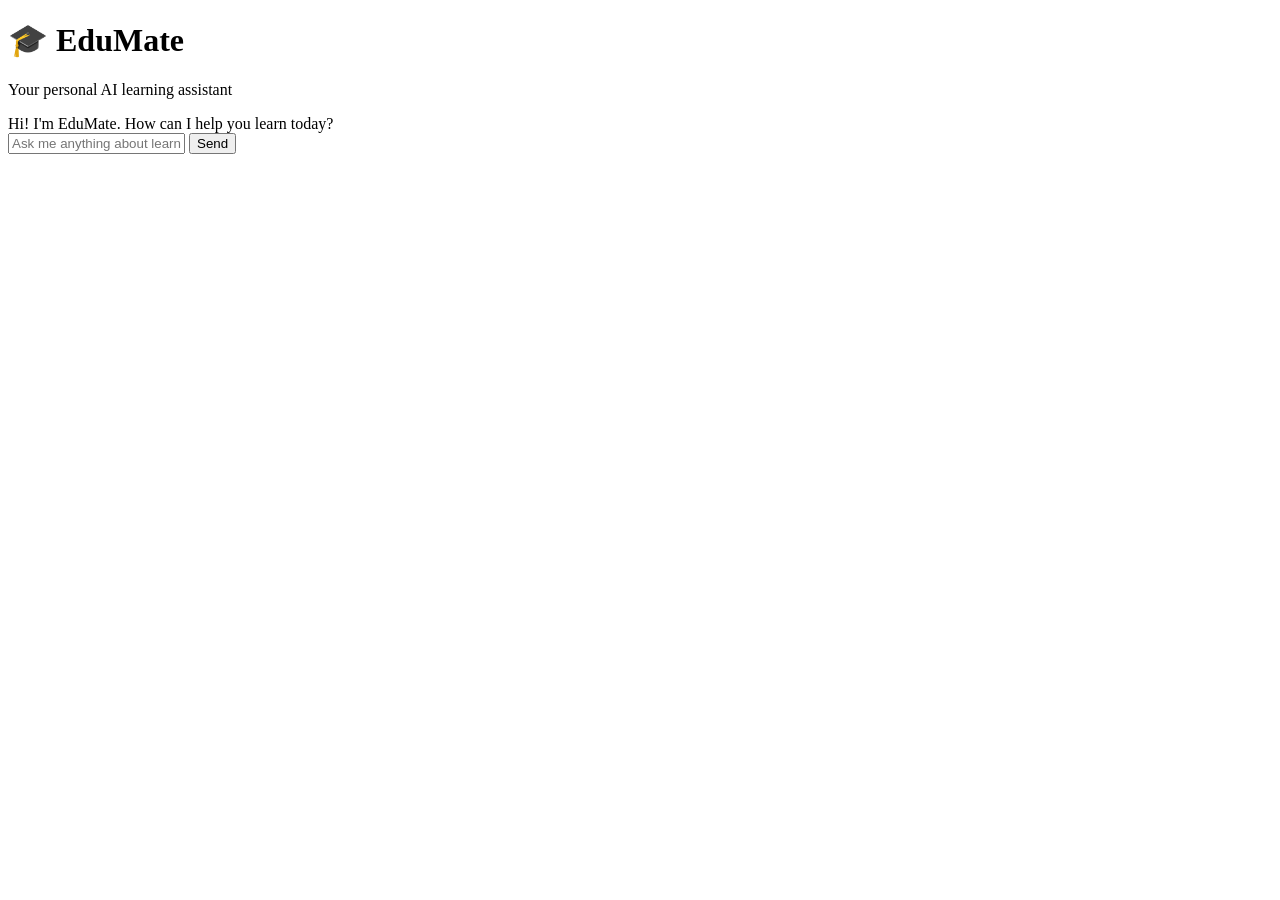
==== index.html @ 717229ff "index.html" ====
<!DOCTYPE html>
<html>

<head>
    <title>EduMate - Your AI Learning Assistant</title>
    <link rel="stylesheet" href="style.css">
</head>

<body>
    <div class="container">
        <header>
            <h1>🎓 EduMate</h1>
            <p>Your personal AI learning assistant</p>
        </header>

        <div class="chat-container">
            <div id="chat-messages" class="chat-messages">
                <div class="message bot-message">
                    Hi! I'm EduMate. How can I help you learn today?
                </div>
            </div>

            <div class="input-area">
                <input type="text" id="user-input" placeholder="Ask me anything about learning...">
                <button id="send-btn">Send</button>
            </div>
        </div>
    </div>

    <script src="script.js"></script>
</body>

</html>
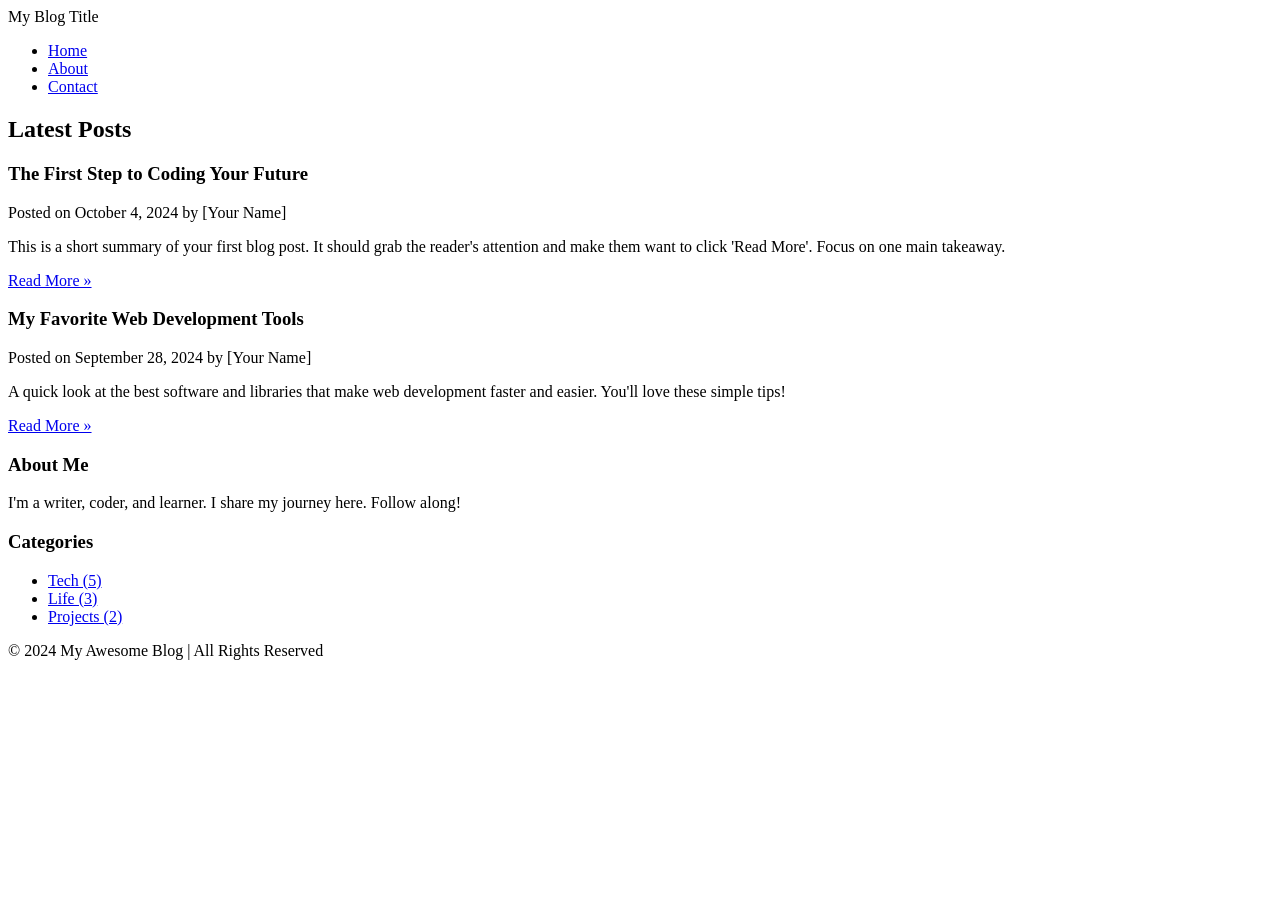
==== commit 0e902edc: "Add files via upload" ====
--- a/index.html
+++ b/index.html
@@ -1,33 +1,67 @@
-<!DOCTYPE html>
-<html>
-
-<head>
-    <title>EduMate - Your AI Learning Assistant</title>
-    <link rel="stylesheet" href="style.css">
-</head>
-
-<body>
-    <div class="container">
-        <header>
-            <h1>🎓 EduMate</h1>
-            <p>Your personal AI learning assistant</p>
-        </header>
-
-        <div class="chat-container">
-            <div id="chat-messages" class="chat-messages">
-                <div class="message bot-message">
-                    Hi! I'm EduMate. How can I help you learn today?
-                </div>
-            </div>
-
-            <div class="input-area">
-                <input type="text" id="user-input" placeholder="Ask me anything about learning...">
-                <button id="send-btn">Send</button>
-            </div>
-        </div>
-    </div>
-
-    <script src="script.js"></script>
-</body>
-
-</html>
+<!DOCTYPE html>
+<html lang="en">
+
+<head>
+    <meta charset="UTF-8">
+    <meta name="viewport" content="width=device-width, initial-scale=1.0">
+    <title>My Awesome Blog</title>
+    <link rel="stylesheet" href="style.css">
+</head>
+
+<body>
+    <header>
+        <nav>
+            <div class="logo">My Blog Title</div>
+            <ul>
+                <li><a href="#">Home</a></li>
+                <li><a href="#">About</a></li>
+                <li><a href="#">Contact</a></li>
+            </ul>
+        </nav>
+    </header>
+
+    <main class="container">
+        <section class="posts-section">
+            <h2>Latest Posts</h2>
+
+            <article class="post-card">
+                <h3>The First Step to Coding Your Future</h3>
+                <p class="post-meta">Posted on October 4, 2024 by [Your Name]</p>
+                <p>This is a short summary of your first blog post. It should grab the reader's attention and make them
+                    want to click 'Read More'. Focus on one main takeaway.</p>
+                <a href="the-first-step-to-coding.html" class="read-more">Read More &raquo;</a>
+            </article>
+
+            <article class="post-card">
+                <h3>My Favorite Web Development Tools</h3>
+                <p class="post-meta">Posted on September 28, 2024 by [Your Name]</p>
+                <p>A quick look at the best software and libraries that make web development faster and easier. You'll
+                    love these simple tips!</p>
+                <a href="#" class="read-more">Read More &raquo;</a>
+            </article>
+
+        </section>
+
+        <aside class="sidebar">
+            <div class="widget">
+                <h3>About Me</h3>
+                <p>I'm a writer, coder, and learner. I share my journey here. Follow along!</p>
+            </div>
+            <div class="widget">
+                <h3>Categories</h3>
+                <ul>
+                    <li><a href="#">Tech (5)</a></li>
+                    <li><a href="#">Life (3)</a></li>
+                    <li><a href="#">Projects (2)</a></li>
+                </ul>
+            </div>
+        </aside>
+    </main>
+
+    <footer>
+        <p>&copy; 2024 My Awesome Blog | All Rights Reserved</p>
+    </footer>
+    <script src="script.js"></script>
+</body>
+
+</html>
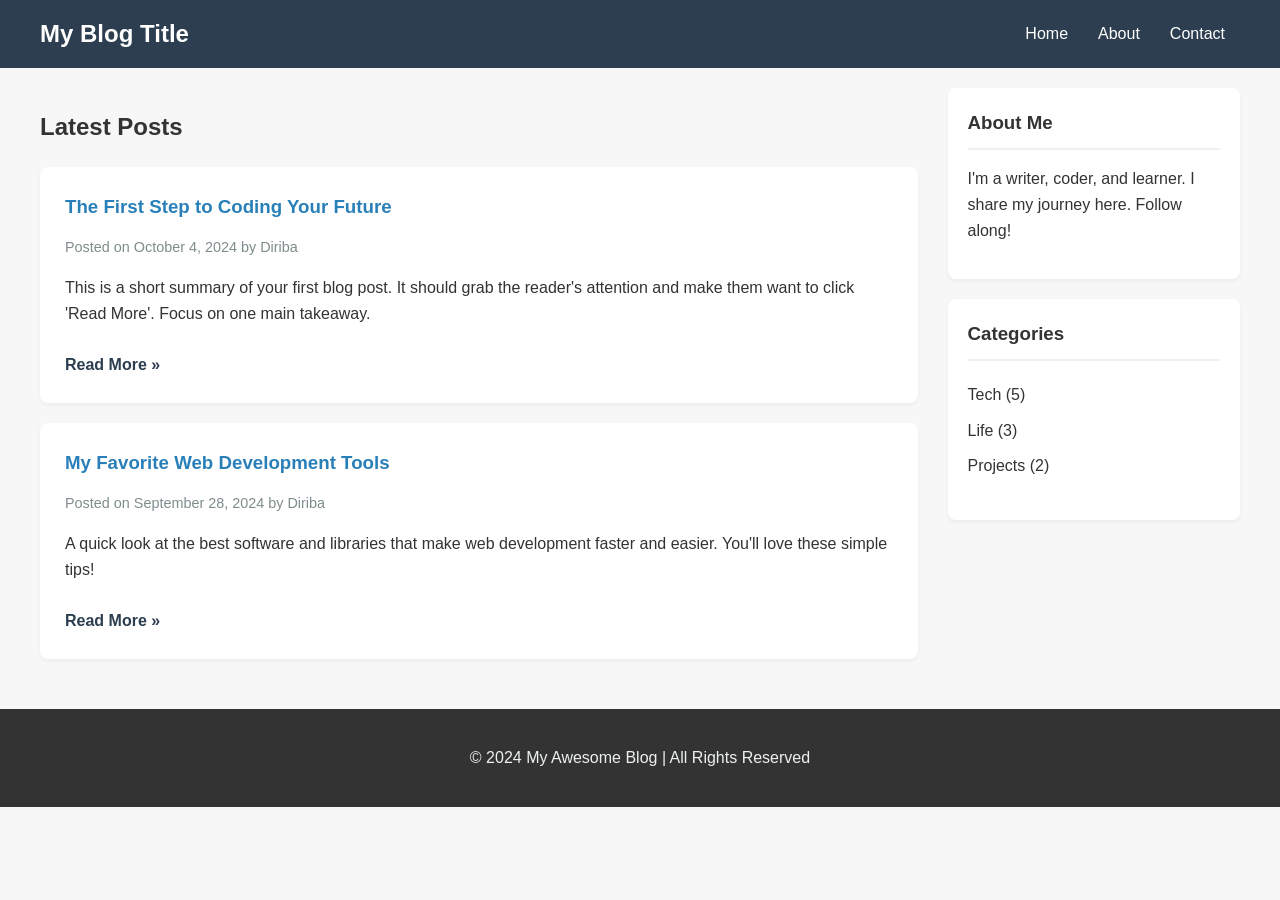
==== commit 8408a73f: "Update index.html" ====
--- a/index.html
+++ b/index.html
@@ -26,7 +26,7 @@
 
             <article class="post-card">
                 <h3>The First Step to Coding Your Future</h3>
-                <p class="post-meta">Posted on October 4, 2024 by [Your Name]</p>
+                <p class="post-meta">Posted on October 4, 2024 by Diriba</p>
                 <p>This is a short summary of your first blog post. It should grab the reader's attention and make them
                     want to click 'Read More'. Focus on one main takeaway.</p>
                 <a href="the-first-step-to-coding.html" class="read-more">Read More &raquo;</a>
@@ -34,7 +34,7 @@
 
             <article class="post-card">
                 <h3>My Favorite Web Development Tools</h3>
-                <p class="post-meta">Posted on September 28, 2024 by [Your Name]</p>
+                <p class="post-meta">Posted on September 28, 2024 by Diriba</p>
                 <p>A quick look at the best software and libraries that make web development faster and easier. You'll
                     love these simple tips!</p>
                 <a href="#" class="read-more">Read More &raquo;</a>
@@ -64,4 +64,5 @@
     <script src="script.js"></script>
 </body>
 
-</html>+
+</html>
--- a/style.css
+++ b/style.css
@@ -0,0 +1,141 @@
+/* --- Global Styles --- */
+body {
+    font-family: 'Helvetica Neue', Arial, sans-serif;
+    margin: 0;
+    padding: 0;
+    background-color: #f7f7f7;
+    color: #333;
+    line-height: 1.6;
+}
+
+.container {
+    max-width: 1200px;
+    /* Max width for content */
+    margin: 20px auto;
+    /* Center the content */
+    padding: 0 20px;
+    display: flex;
+    /* Turn on Flexbox for main layout */
+    gap: 30px;
+    /* Space between the main posts and the sidebar */
+}
+
+/* --- Header & Navigation --- */
+header {
+    background-color: #2c3e50;
+    /* Dark Blue */
+    color: white;
+    padding: 15px 0;
+}
+
+nav {
+    max-width: 1200px;
+    margin: 0 auto;
+    display: flex;
+    justify-content: space-between;
+    align-items: center;
+    padding: 0 20px;
+}
+
+.logo {
+    font-size: 1.5em;
+    font-weight: bold;
+}
+
+nav ul {
+    list-style: none;
+    padding: 0;
+    margin: 0;
+    display: flex;
+}
+
+nav ul li a {
+    color: white;
+    text-decoration: none;
+    padding: 5px 15px;
+    transition: background-color 0.3s;
+}
+
+nav ul li a:hover {
+    background-color: #34495e;
+    border-radius: 5px;
+}
+
+/* --- Main Content Layout --- */
+.posts-section {
+    flex: 3;
+    /* Posts section takes up 3/4 of the space */
+}
+
+.sidebar {
+    flex: 1;
+    /* Sidebar takes up 1/4 of the space */
+}
+
+/* --- Blog Post Card Style --- */
+.post-card {
+    background-color: white;
+    padding: 25px;
+    margin-bottom: 20px;
+    border-radius: 8px;
+    box-shadow: 0 2px 4px rgba(0, 0, 0, 0.05);
+    /* Soft shadow */
+}
+
+.post-card h3 {
+    color: #2980b9;
+    /* A bright blue for titles */
+    margin-top: 0;
+    margin-bottom: 5px;
+}
+
+.post-meta {
+    font-size: 0.9em;
+    color: #7f8c8d;
+    margin-bottom: 15px;
+}
+
+.read-more {
+    display: inline-block;
+    color: #2c3e50;
+    text-decoration: none;
+    font-weight: bold;
+    margin-top: 10px;
+}
+
+/* --- Sidebar Styles --- */
+.widget {
+    background-color: white;
+    padding: 20px;
+    margin-bottom: 20px;
+    border-radius: 8px;
+    box-shadow: 0 2px 4px rgba(0, 0, 0, 0.05);
+}
+
+.widget h3 {
+    border-bottom: 2px solid #ecf0f1;
+    padding-bottom: 10px;
+    margin-top: 0;
+    margin-bottom: 15px;
+}
+
+.widget ul {
+    list-style: none;
+    padding: 0;
+}
+
+.widget ul li a {
+    text-decoration: none;
+    color: #333;
+    display: block;
+    padding: 5px 0;
+}
+
+/* --- Footer --- */
+footer {
+    text-align: center;
+    padding: 20px;
+    background-color: #333;
+    color: #ecf0f1;
+    margin-top: 30px;
+}
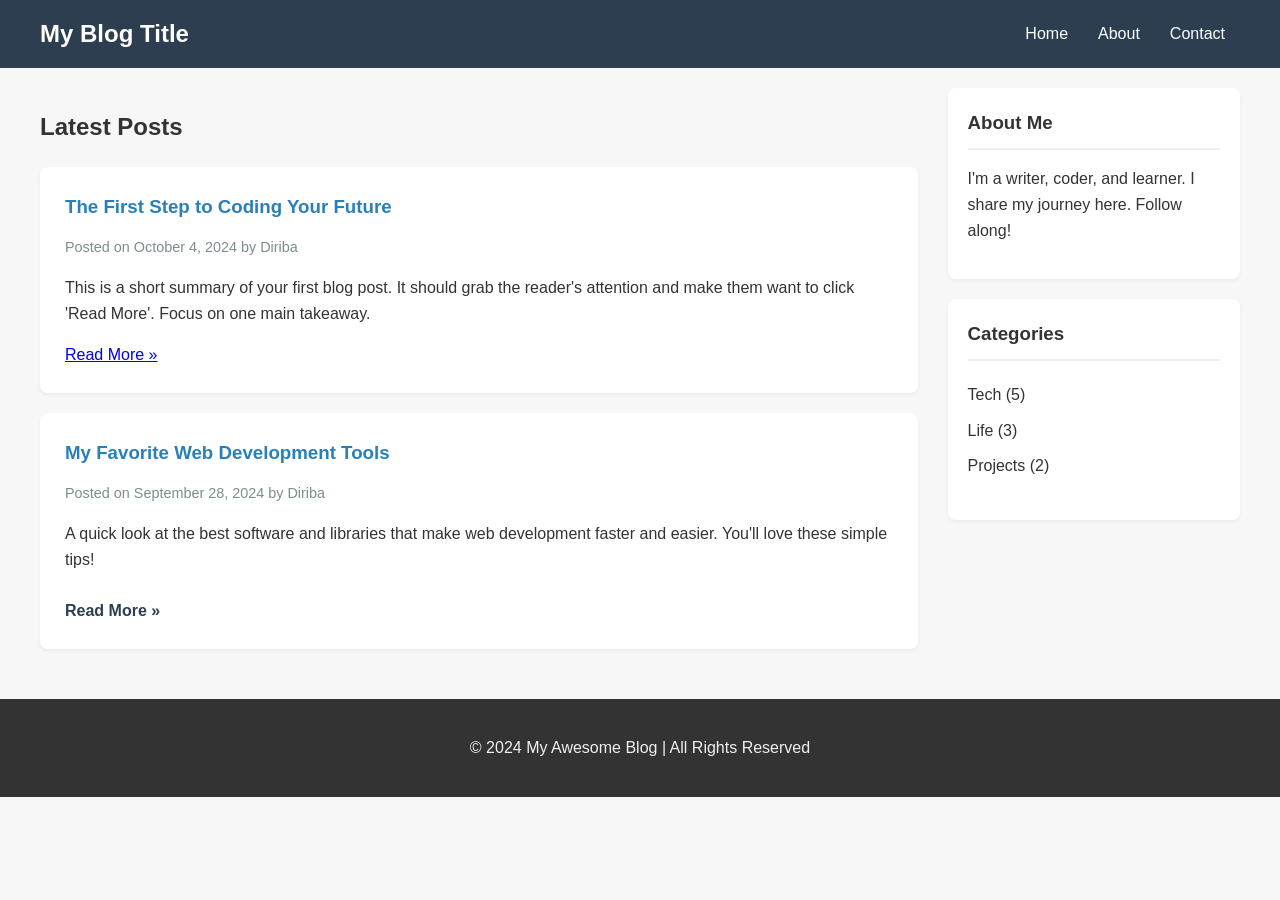
==== commit f4453b7b: "Update index.html" ====
--- a/index.html
+++ b/index.html
@@ -29,7 +29,7 @@
                 <p class="post-meta">Posted on October 4, 2024 by Diriba</p>
                 <p>This is a short summary of your first blog post. It should grab the reader's attention and make them
                     want to click 'Read More'. Focus on one main takeaway.</p>
-                <a href="the-first-step-to-coding.html" class="read-more">Read More &raquo;</a>
+                <a href="the-first-step-to-coding.html"> Read More &raquo;</a>
             </article>
 
             <article class="post-card">
@@ -66,3 +66,4 @@
 
 
 </html>
+
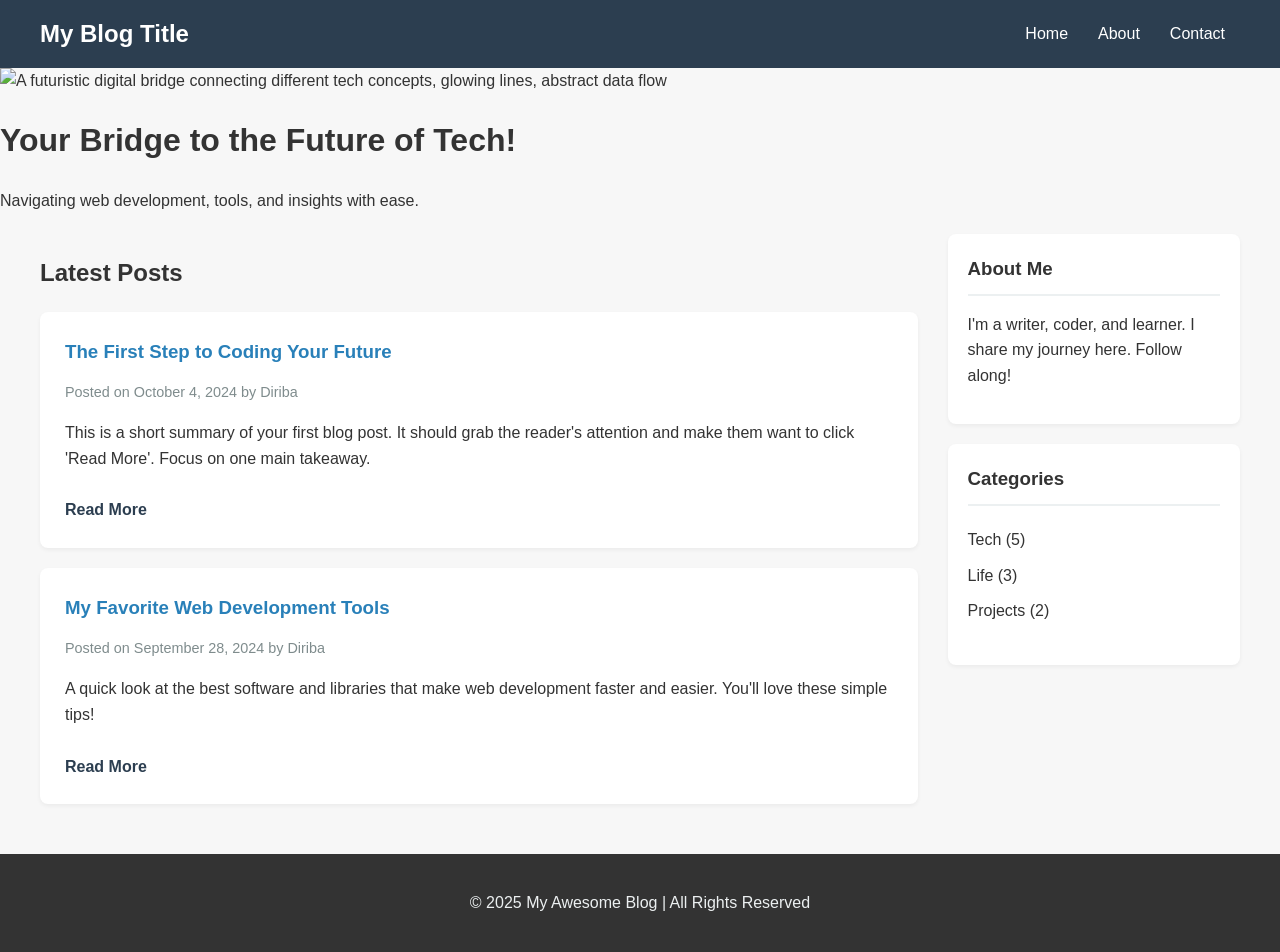
==== commit e95147e5: "Update index.html" ====
--- a/index.html
+++ b/index.html
@@ -6,6 +6,9 @@
     <meta name="viewport" content="width=device-width, initial-scale=1.0">
     <title>My Awesome Blog</title>
     <link rel="stylesheet" href="style.css">
+    <link rel="stylesheet" href="https://cdnjs.cloudflare.com/ajax/libs/font-awesome/6.5.2/css/all.min.css"
+        integrity="sha512-SnH5WK+bZxgPHs44uWIX+LLJAJ9/2PkPKZ5QiAj6Ta86w+fsb2TkcmfRyVX3pBnMFcV7STJzLmrqmkB+3z0qVQ=="
+        crossorigin="anonymous" referrerpolicy="no-referrer" />
 </head>
 
 <body>
@@ -13,12 +16,22 @@
         <nav>
             <div class="logo">My Blog Title</div>
             <ul>
-                <li><a href="#">Home</a></li>
-                <li><a href="#">About</a></li>
-                <li><a href="#">Contact</a></li>
+                <li><a href="index.html">Home</a></li>
+                <li><a href="about.html">About</a></li>
+                <li><a href="contact.html">Contact</a></li>
             </ul>
         </nav>
     </header>
+
+    <div class="hero-image-container">
+        <img src="https://glumac.com/wp-content/uploads/2023/12/data.jpg"
+            alt="A futuristic digital bridge connecting different tech concepts, glowing lines, abstract data flow"
+            class="hero-banner-image">
+        <div class="hero-overlay">
+            <h1>Your Bridge to the Future of Tech!</h1>
+            <p>Navigating web development, tools, and insights with ease.</p>
+        </div>
+    </div>
 
     <main class="container">
         <section class="posts-section">
@@ -29,7 +42,7 @@
                 <p class="post-meta">Posted on October 4, 2024 by Diriba</p>
                 <p>This is a short summary of your first blog post. It should grab the reader's attention and make them
                     want to click 'Read More'. Focus on one main takeaway.</p>
-                <a href="the-first-step-to-coding.html"> Read More &raquo;</a>
+                <a href="the-first-step-to-coding.html" class="read-more">Read More</a>
             </article>
 
             <article class="post-card">
@@ -37,7 +50,7 @@
                 <p class="post-meta">Posted on September 28, 2024 by Diriba</p>
                 <p>A quick look at the best software and libraries that make web development faster and easier. You'll
                     love these simple tips!</p>
-                <a href="#" class="read-more">Read More &raquo;</a>
+                <a href="my-favorite-tools.html" class="read-more">Read More</a>
             </article>
 
         </section>
@@ -59,11 +72,9 @@
     </main>
 
     <footer>
-        <p>&copy; 2024 My Awesome Blog | All Rights Reserved</p>
+        <p>&copy; 2025 My Awesome Blog | All Rights Reserved</p>
     </footer>
     <script src="script.js"></script>
 </body>
 
-
 </html>
-
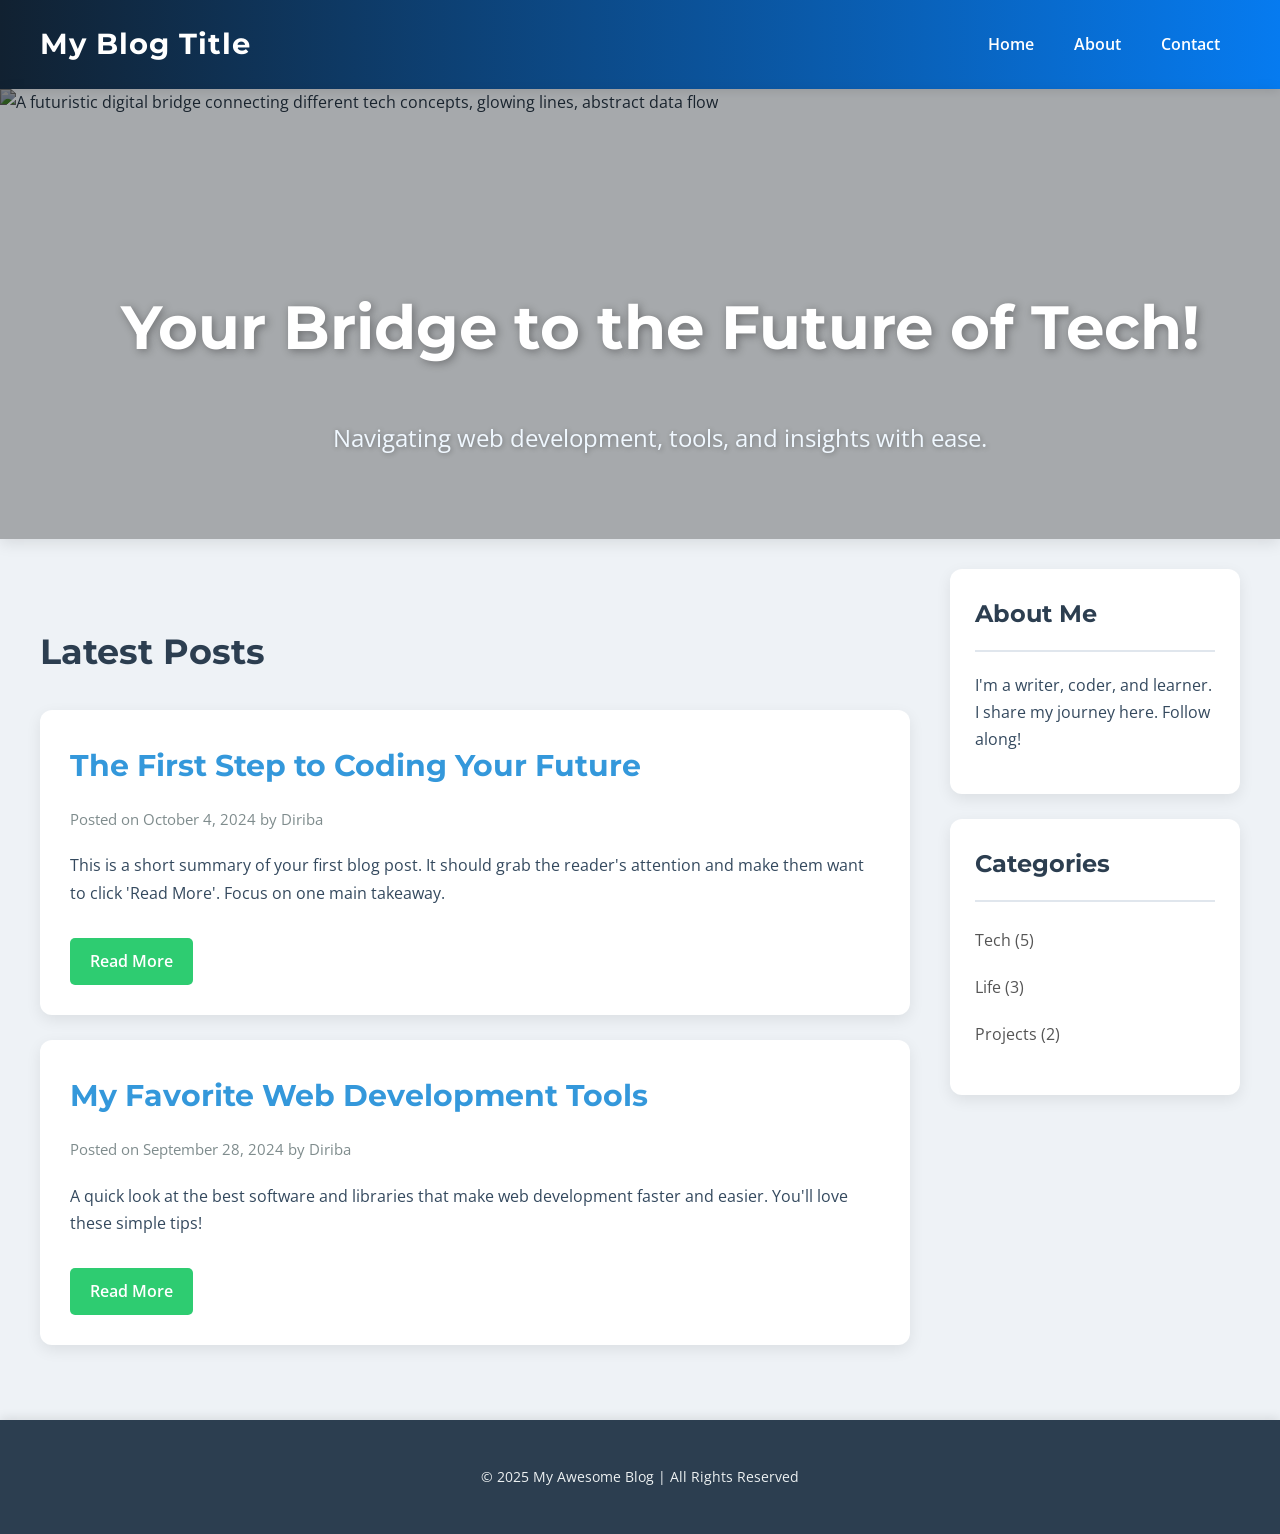
==== commit 36c6f55e: "Update index.html" ====
--- a/index.html
+++ b/index.html
@@ -24,7 +24,7 @@
     </header>
 
     <div class="hero-image-container">
-        <img src="https://glumac.com/wp-content/uploads/2023/12/data.jpg"
+        <img src="https://www.zucisystems.com/wp-content/uploads/2021/07/icon-internet-world-hands-businessman-network-technology-communication-scaled.jpg"
             alt="A futuristic digital bridge connecting different tech concepts, glowing lines, abstract data flow"
             class="hero-banner-image">
         <div class="hero-overlay">
@@ -78,3 +78,4 @@
 </body>
 
 </html>
+
--- a/style.css
+++ b/style.css
@@ -1,31 +1,83 @@
+/* Import Google Fonts for a modern look */
+@import url('https://fonts.googleapis.com/css2?family=Montserrat:wght@400;600;700&family=Open+Sans:wght@400;600&display=swap');
+
 /* --- Global Styles --- */
 body {
-    font-family: 'Helvetica Neue', Arial, sans-serif;
+    font-family: 'Open Sans', sans-serif;
+    /* Readable body font */
     margin: 0;
     padding: 0;
-    background-color: #f7f7f7;
-    color: #333;
-    line-height: 1.6;
+    background-color: #eef2f6;
+    /* A very light, cool gray */
+    color: #34495e;
+    /* Darker blue-gray for text */
+    line-height: 1.7;
+    -webkit-font-smoothing: antialiased;
+    /* Smoother fonts on macOS */
+    -moz-osx-font-smoothing: grayscale;
+    /* Smoother fonts on macOS */
+}
+
+a {
+    color: #3498db;
+    /* A bright blue for links */
+    text-decoration: none;
+    transition: color 0.3s ease;
+}
+
+a:hover {
+    color: #2980b9;
+    /* Slightly darker blue on hover */
+    text-decoration: underline;
+}
+
+h1,
+h2,
+h3,
+h4,
+h5,
+h6 {
+    font-family: 'Montserrat', sans-serif;
+    /* Stronger headings font */
+    color: #2c3e50;
+    /* Even darker blue-gray for headings */
+    font-weight: 700;
+    margin-top: 1.5em;
+    margin-bottom: 0.8em;
+}
+
+h1 {
+    font-size: 2.8em;
+}
+
+h2 {
+    font-size: 2.2em;
+}
+
+h3 {
+    font-size: 1.8em;
 }
 
 .container {
     max-width: 1200px;
-    /* Max width for content */
-    margin: 20px auto;
-    /* Center the content */
-    padding: 0 20px;
+    margin: 30px auto;
+    /* More margin */
+    padding: 0 25px;
+    /* More padding */
     display: flex;
-    /* Turn on Flexbox for main layout */
-    gap: 30px;
-    /* Space between the main posts and the sidebar */
+    gap: 40px;
+    /* More space between main content and sidebar */
+    flex-wrap: wrap;
+    /* Allow wrapping on smaller screens */
 }
 
 /* --- Header & Navigation --- */
 header {
-    background-color: #2c3e50;
-    /* Dark Blue */
+    background: linear-gradient(to right, #112131, #067bf0);
+    /* Dark blue gradient */
     color: white;
-    padding: 15px 0;
+    padding: 20px 0;
+    box-shadow: 0 2px 10px rgba(0, 0, 0, 0.1);
 }
 
 nav {
@@ -34,12 +86,15 @@
     display: flex;
     justify-content: space-between;
     align-items: center;
-    padding: 0 20px;
+    padding: 0 25px;
 }
 
 .logo {
-    font-size: 1.5em;
-    font-weight: bold;
+    font-family: 'Montserrat', sans-serif;
+    font-size: 1.8em;
+    font-weight: 700;
+    color: white;
+    letter-spacing: 1px;
 }
 
 nav ul {
@@ -52,71 +107,100 @@
 nav ul li a {
     color: white;
     text-decoration: none;
-    padding: 5px 15px;
-    transition: background-color 0.3s;
+    padding: 10px 20px;
+    border-radius: 5px;
+    transition: background-color 0.3s ease, transform 0.2s ease;
+    font-weight: 600;
 }
 
 nav ul li a:hover {
-    background-color: #34495e;
-    border-radius: 5px;
+    background-color: rgba(255, 255, 255, 0.1);
+    transform: translateY(-2px);
+    /* Slight lift effect */
+    text-decoration: none;
 }
 
 /* --- Main Content Layout --- */
 .posts-section {
     flex: 3;
     /* Posts section takes up 3/4 of the space */
+    min-width: 65%;
+    /* Ensure it doesn't get too small before wrapping */
 }
 
 .sidebar {
     flex: 1;
     /* Sidebar takes up 1/4 of the space */
-}
-
-/* --- Blog Post Card Style --- */
+    min-width: 250px;
+    /* Minimum width for sidebar */
+}
+
+/* --- Blog Post Card Style (for index.html) --- */
 .post-card {
     background-color: white;
-    padding: 25px;
-    margin-bottom: 20px;
-    border-radius: 8px;
-    box-shadow: 0 2px 4px rgba(0, 0, 0, 0.05);
-    /* Soft shadow */
+    padding: 30px;
+    margin-bottom: 25px;
+    border-radius: 12px;
+    /* More rounded corners */
+    box-shadow: 0 5px 15px rgba(0, 0, 0, 0.08);
+    /* More prominent but soft shadow */
+    transition: transform 0.3s ease, box-shadow 0.3s ease;
+}
+
+.post-card:hover {
+    transform: translateY(-5px);
+    /* Lift effect on hover */
+    box-shadow: 0 8px 20px rgba(0, 0, 0, 0.12);
 }
 
 .post-card h3 {
-    color: #2980b9;
+    color: #3498db;
     /* A bright blue for titles */
     margin-top: 0;
-    margin-bottom: 5px;
+    margin-bottom: 10px;
+    font-size: 1.9em;
 }
 
 .post-meta {
-    font-size: 0.9em;
+    font-size: 0.95em;
     color: #7f8c8d;
-    margin-bottom: 15px;
+    margin-bottom: 20px;
 }
 
 .read-more {
     display: inline-block;
-    color: #2c3e50;
+    background-color: #2ecc71;
+    /* A nice green button */
+    color: white;
+    padding: 10px 20px;
+    border-radius: 5px;
+    font-weight: 600;
+    margin-top: 15px;
+    transition: background-color 0.3s ease, transform 0.2s ease;
+}
+
+.read-more:hover {
+    background-color: #27ae60;
+    transform: translateY(-2px);
     text-decoration: none;
-    font-weight: bold;
-    margin-top: 10px;
 }
 
 /* --- Sidebar Styles --- */
 .widget {
     background-color: white;
-    padding: 20px;
+    padding: 25px;
+    margin-bottom: 25px;
+    border-radius: 12px;
+    box-shadow: 0 5px 15px rgba(0, 0, 0, 0.08);
+}
+
+.widget h3 {
+    border-bottom: 2px solid #e0e6ed;
+    padding-bottom: 15px;
+    margin-top: 0;
     margin-bottom: 20px;
-    border-radius: 8px;
-    box-shadow: 0 2px 4px rgba(0, 0, 0, 0.05);
-}
-
-.widget h3 {
-    border-bottom: 2px solid #ecf0f1;
-    padding-bottom: 10px;
-    margin-top: 0;
-    margin-bottom: 15px;
+    font-size: 1.5em;
+    color: #2c3e50;
 }
 
 .widget ul {
@@ -124,18 +208,489 @@
     padding: 0;
 }
 
+.widget ul li {
+    margin-bottom: 10px;
+}
+
 .widget ul li a {
-    text-decoration: none;
-    color: #333;
+    color: #555;
     display: block;
     padding: 5px 0;
+    transition: color 0.3s ease;
+}
+
+.widget ul li a:hover {
+    color: #3498db;
+    text-decoration: none;
+}
+
+/* --- Single Post Content Styles (for post pages) --- */
+.single-post-content {
+    flex: 3;
+    background-color: white;
+    padding: 40px;
+    border-radius: 12px;
+    box-shadow: 0 5px 15px rgba(0, 0, 0, 0.08);
+}
+
+.single-post-content h1 {
+    font-size: 3em;
+    color: #2c3e50;
+    line-height: 1.2;
+    margin-bottom: 10px;
+}
+
+/* --- Image Styles within Posts --- */
+.single-post-content img {
+    max-width: 100%;
+    height: auto;
+    display: block;
+    margin: 30px auto;
+    /* More margin for images */
+    border-radius: 10px;
+    /* Slightly rounded corners for images */
+    box-shadow: 0 6px 15px rgba(0, 0, 0, 0.1);
+    /* More prominent shadow */
+}
+
+.post-hero-image {
+    max-height: 450px;
+    /* Cap the height for hero images */
+    object-fit: cover;
+    /* Crop if necessary to fit the height */
+    width: 100%;
+    /* Ensure it fills the width */
+    margin-top: 10px;
+    /* Adjust spacing */
+    margin-bottom: 35px;
+    /* More space after hero image */
+}
+
+.post-inline-image {
+    margin: 35px auto;
+    /* More vertical space for inline images */
+}
+
+/* --- Comment Form Styles --- */
+.comments-section {
+    background-color: #fcfcfc;
+    /* Slightly different background for comments section */
+    padding: 30px;
+    margin-top: 40px;
+    /* More space */
+    border-radius: 12px;
+    box-shadow: 0 5px 15px rgba(0, 0, 0, 0.08);
+}
+
+.comments-section h3 {
+    color: #2c3e50;
+    margin-top: 0;
+    margin-bottom: 25px;
+    border-bottom: 1px solid #e0e6ed;
+    padding-bottom: 15px;
+    font-size: 1.6em;
+}
+
+.comment-form .form-group {
+    margin-bottom: 20px;
+    text-align: left;
+}
+
+.comment-form label {
+    display: block;
+    margin-bottom: 8px;
+    font-weight: 600;
+    color: #555;
+    font-size: 1.05em;
+}
+
+.comment-form input[type="text"],
+.comment-form input[type="email"],
+.comment-form textarea {
+    width: calc(100% - 22px);
+    /* Account for padding and border */
+    padding: 12px;
+    border: 1px solid #c9d2da;
+    /* Lighter border */
+    border-radius: 8px;
+    /* More rounded */
+    box-sizing: border-box;
+    font-family: 'Open Sans', sans-serif;
+    font-size: 1em;
+    transition: border-color 0.3s ease, box-shadow 0.3s ease;
+}
+
+.comment-form input[type="text"]:focus,
+.comment-form input[type="email"]:focus,
+.comment-form textarea:focus {
+    border-color: #3498db;
+    /* Blue border on focus */
+    box-shadow: 0 0 0 3px rgba(52, 152, 219, 0.2);
+    /* Soft blue glow */
+    outline: none;
+}
+
+.comment-form textarea {
+    resize: vertical;
+    min-height: 120px;
+    /* More space for comments */
+}
+
+.submit-comment-button {
+    background-color: #3498db;
+    /* Blue submit button */
+    color: white;
+    border: none;
+    padding: 12px 25px;
+    font-size: 1.1em;
+    border-radius: 8px;
+    cursor: pointer;
+    transition: background-color 0.3s ease, transform 0.2s ease, box-shadow 0.3s ease;
+    font-weight: 600;
+}
+
+.submit-comment-button:hover {
+    background-color: #2980b9;
+    transform: translateY(-2px);
+    box-shadow: 0 4px 10px rgba(0, 0, 0, 0.1);
 }
 
 /* --- Footer --- */
 footer {
     text-align: center;
+    padding: 30px;
+    background-color: #2c3e50;
+    color: #ecf0f1;
+    margin-top: 50px;
+    font-size: 0.9em;
+    box-shadow: 0 -2px 10px rgba(0, 0, 0, 0.1);
+}
+
+/* --- Responsive Design (Mobile First) --- */
+@media (max-width: 768px) {
+    h1 {
+        font-size: 2.2em;
+    }
+
+    h2 {
+        font-size: 1.8em;
+    }
+
+    h3 {
+        font-size: 1.5em;
+    }
+
+    .container {
+        flex-direction: column;
+        /* Stack columns on small screens */
+        margin: 20px auto;
+        padding: 0 15px;
+        gap: 25px;
+    }
+
+    nav {
+        flex-direction: column;
+        align-items: flex-start;
+    }
+
+    nav ul {
+        flex-direction: column;
+        width: 100%;
+        margin-top: 15px;
+    }
+
+    nav ul li {
+        width: 100%;
+        text-align: center;
+        margin-bottom: 5px;
+    }
+
+    nav ul li a {
+        display: block;
+        padding: 12px 15px;
+    }
+
+    .posts-section,
+    .sidebar,
+    .single-post-content,
+    .comments-section {
+        width: 100%;
+        /* Take full width */
+        min-width: unset;
+        /* Remove min-width constraint */
+        padding: 20px;
+        margin-bottom: 15px;
+    }
+
+    .single-post-content {
+        padding: 25px;
+    }
+
+    .post-hero-image {
+        max-height: 250px;
+        /* Adjust hero image height for mobile */
+    }
+
+    .comments-section {
+        margin-top: 30px;
+    }
+}
+
+/* --- General Page Content (for About, Contact) --- */
+.page-content {
+    flex: 3;
+    background-color: white;
+    padding: 40px;
+    border-radius: 12px;
+    box-shadow: 0 5px 15px rgba(0, 0, 0, 0.08);
+}
+
+.page-content h1 {
+    font-size: 3em;
+    color: #2c3e50;
+    line-height: 1.2;
+    margin-bottom: 10px;
+}
+
+/* Reusing .post-hero-image and .comments-section for consistency */
+.page-content img {
+    max-width: 100%;
+    height: auto;
+    display: block;
+    margin: 30px auto;
+    border-radius: 10px;
+    box-shadow: 0 6px 15px rgba(0, 0, 0, 0.1);
+}
+
+/* Style for the Contact Form */
+.contact-form {
+    margin-top: 30px;
+    margin-bottom: 40px;
+}
+
+.contact-form .form-group {
+    margin-bottom: 20px;
+    text-align: left;
+}
+
+.contact-form label {
+    display: block;
+    margin-bottom: 8px;
+    font-weight: 600;
+    color: #555;
+    font-size: 1.05em;
+}
+
+.contact-form input[type="text"],
+.contact-form input[type="email"],
+.contact-form textarea {
+    width: calc(100% - 22px);
+    padding: 12px;
+    border: 1px solid #c9d2da;
+    border-radius: 8px;
+    box-sizing: border-box;
+    font-family: 'Open Sans', sans-serif;
+    font-size: 1em;
+    transition: border-color 0.3s ease, box-shadow 0.3s ease;
+}
+
+.contact-form input[type="text"]:focus,
+.contact-form input[type="email"]:focus,
+.contact-form textarea:focus {
+    border-color: #3498db;
+    box-shadow: 0 0 0 3px rgba(52, 152, 219, 0.2);
+    outline: none;
+}
+
+.contact-form textarea {
+    resize: vertical;
+    min-height: 150px;
+}
+
+/* Reusing .submit-comment-button for consistency as .submit-contact-button */
+.contact-form .submit-comment-button {
+    width: auto;
+    /* Ensure it's not full width */
+}
+
+/* --- Hero Image Section for Home Page --- */
+.hero-image-container {
+    position: relative;
+    /* Needed to position overlay text */
+    width: 100%;
+    height: 450px;
+    /* Fixed height for the hero section */
+    overflow: hidden;
+    /* Hide any overflow from the image */
+    margin-bottom: 30px;
+    /* Space below the hero section */
+    box-shadow: 0 4px 15px rgba(0, 0, 0, 0.1);
+}
+
+.hero-banner-image {
+    width: 100%;
+    height: 100%;
+    object-fit: cover;
+    filter: brightness(0.7);
+    /* Add transition for smooth animation */
+    transition: transform 0.5s ease-in-out, filter 0.5s ease-in-out;
+}
+
+.hero-overlay {
+    position: absolute;
+    top: 0;
+    left: 0;
+    width: 100%;
+    height: 100%;
+    display: flex;
+    flex-direction: column;
+    justify-content: center;
+    align-items: center;
+    color: white;
+    text-align: center;
     padding: 20px;
-    background-color: #333;
-    color: #ecf0f1;
-    margin-top: 30px;
-}+    background: rgba(0, 0, 0, 0.3);
+    /* Slightly darker overlay for better text contrast */
+}
+
+.hero-overlay h1 {
+    font-family: 'Montserrat', sans-serif;
+    font-size: 3.8em;
+    color: rgb(255, 255, 255);
+    margin-bottom: 15px;
+    text-shadow: 2px 2px 8px rgba(27, 27, 27, 0.4);
+
+    /* Animation for H1 */
+    opacity: 50;
+    /* Start invisible */
+    animation: fadeInSlideUp 1s ease-out forwards;
+    /* Apply animation */
+    animation-delay: 2s;
+    /* Delay for H1 */
+}
+
+.hero-overlay p {
+    font-size: 1.5em;
+    max-width: 800px;
+    color: #f0f8ff;
+    text-shadow: 1px 1px 5px rgba(0, 0, 0, 0.3);
+
+    /* Animation for P */
+    opacity: 50;
+    /* Start invisible */
+    animation: fadeInSlideUp 1s ease-out forwards;
+    /* Apply animation */
+    animation-delay: 3s;
+    /* Delay for P (after H1 starts) */
+}
+
+/* --- Responsive adjustments for the hero section --- */
+@media (max-width: 992px) {
+    .hero-overlay h1 {
+        font-size: 3em;
+    }
+
+    .hero-overlay p {
+        font-size: 1.3em;
+    }
+}
+
+@media (max-width: 768px) {
+    .hero-image-container {
+        height: 350px;
+        /* Shorter height on mobile */
+    }
+
+    .hero-overlay h1 {
+        font-size: 2.5em;
+    }
+
+    .hero-overlay p {
+        font-size: 1.1em;
+    }
+}
+
+@media (max-width: 576px) {
+    .hero-image-container {
+        height: 300px;
+        /* Even shorter on very small screens */
+    }
+
+    .hero-overlay h1 {
+        font-size: 2em;
+    }
+
+    .hero-overlay p {
+        font-size: 1em;
+    }
+}
+
+.hero-banner-image {
+    width: 100%;
+    height: 100%;
+    object-fit: cover;
+    filter: brightness(0.7);
+    /* This line enables smooth animation */
+    transition: transform 0.9s ease-in-out, filter 0.9s ease-in-out;
+}
+
+/* This rule defines what happens on hover */
+.hero-image-container:hover .hero-banner-image {
+    transform: scale(1.05);
+    /* Zooms in by 5% */
+    filter: brightness(0.85);
+    /* Brightens the image */
+}
+
+/* --- Social Icons Styling in Contact Section --- */
+.social-icons {
+    margin-top: 25px;
+    display: flex;
+    /* Arrange icons in a row */
+    gap: 20px;
+    /* Space between icons */
+    justify-content: center;
+    /* Center them */
+}
+
+.social-icons a {
+    font-size: 2.5em;
+    /* Make icons larger */
+    color: #2c3e50;
+    /* Default icon color (dark blue-gray) */
+    transition: color 0.3s ease, transform 0.2s ease;
+    display: inline-flex;
+    /* Helps with centering icon if it has varying width */
+    align-items: center;
+    justify-content: center;
+}
+
+/* Specific hover colors for brand recognition */
+.social-icons a[aria-label="Email"]:hover {
+    color: #e74c3c;
+    /* Red for email */
+    transform: translateY(-3px) scale(1.05);
+}
+
+.social-icons a[aria-label="Twitter/X"]:hover {
+    color: #000000;
+    /* Black for X */
+    transform: translateY(-3px) scale(1.05);
+}
+
+.social-icons a[aria-label="LinkedIn"]:hover {
+    color: #0077B5;
+    /* LinkedIn blue */
+    transform: translateY(-3px) scale(1.05);
+}
+
+.social-icons a[aria-label="GitHub"]:hover {
+    color: #333;
+    /* GitHub black/dark gray */
+    transform: translateY(-3px) scale(1.05);
+}
+
+/* Ensure default link underline is removed for icons */
+.social-icons a:hover {
+    text-decoration: none;
+}
